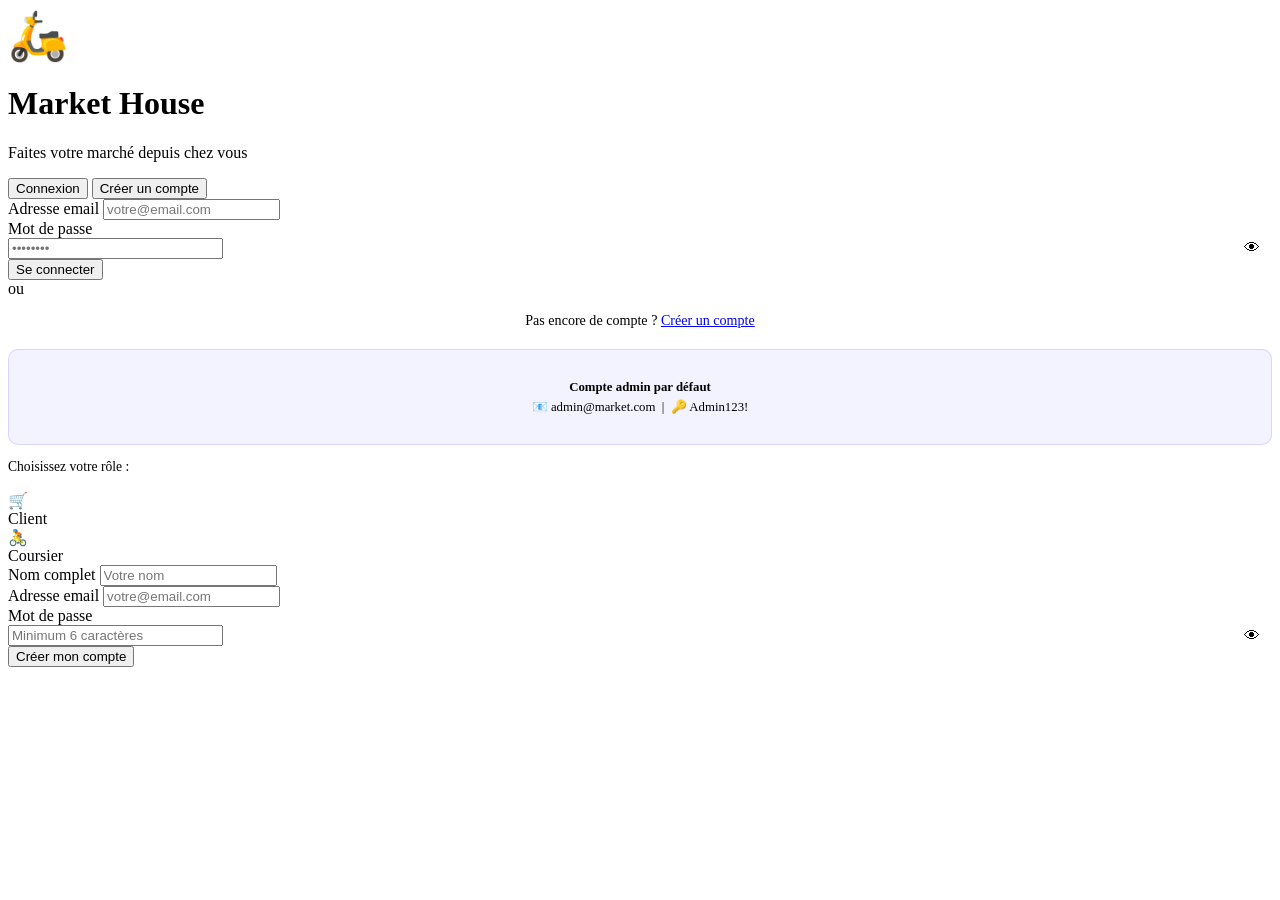
==== frontend/index.html @ 1b9a8a78 "Mon premier envoi" ====
<!DOCTYPE html>
<html lang="fr">
<head>
  <meta charset="UTF-8" />
  <meta name="viewport" content="width=device-width, initial-scale=1.0" />
  <title>Market House — Connexion</title>
  <link rel="stylesheet" href="/css/style.css" />
</head>
<body>
<div class="auth-wrapper">
  <div class="auth-box">
    <div class="auth-logo">
      <div style="font-size:3rem; margin-bottom:8px;">🛵</div>
      <h1>Market House</h1>
      <p>Faites votre marché depuis chez vous</p>
    </div>

    <div class="auth-tabs">
      <button class="auth-tab active" id="tab-login" onclick="showTab('login')">Connexion</button>
      <button class="auth-tab" id="tab-register" onclick="showTab('register')">Créer un compte</button>
    </div>

    <!-- LOGIN -->
    <div id="panel-login">
      <div id="login-alert" class="alert alert-error hidden"></div>
      <form id="login-form" onsubmit="doLogin(event)">
        <div class="form-group">
          <label class="form-label">Adresse email</label>
          <input id="l-email" type="email" class="form-control" placeholder="votre@email.com" required />
        </div>
        <div class="form-group">
          <label class="form-label">Mot de passe</label>
          <div style="position:relative;">
            <input id="l-password" type="password" class="form-control" placeholder="••••••••" required style="padding-right:40px;" />
            <span class="pwd-toggle" onclick="togglePassword('l-password')" style="position:absolute; right:12px; top:50%; transform:translateY(-50%); cursor:pointer; color:var(--text-muted);">👁</span>
          </div>
        </div>
        <button type="submit" class="btn btn-primary btn-full" id="login-btn">
          <span>Se connecter</span>
        </button>
      </form>
      <div class="divider">ou</div>
      <p style="text-align:center; font-size:0.88rem; color:var(--text-muted)">
        Pas encore de compte ? <a href="#" onclick="showTab('register')">Créer un compte</a>
      </p>
      <div style="margin-top:20px; padding:14px; background:rgba(108,99,255,0.08); border-radius:10px; border:1px solid rgba(108,99,255,0.2);">
        <p style="font-size:0.8rem; color:var(--text-muted); text-align:center; line-height:1.6;">
          <strong style="color:var(--accent2);">Compte admin par défaut</strong><br>
          📧 admin@market.com &nbsp;|&nbsp; 🔑 Admin123!
        </p>
      </div>
    </div>

    <!-- REGISTER -->
    <div id="panel-register" class="hidden">
      <div id="reg-alert" class="alert alert-error hidden"></div>
      <form id="reg-form" onsubmit="doRegister(event)">
        <p style="font-size:0.85rem; color:var(--text-muted); margin-bottom:16px;">Choisissez votre rôle :</p>
        <div class="role-selector">
          <div class="role-btn selected" onclick="selectRole('client', this)" id="role-client">
            <span class="role-icon">🛒</span>
            <div class="role-label">Client</div>
          </div>
          <div class="role-btn" onclick="selectRole('courier', this)" id="role-courier">
            <span class="role-icon">🚴</span>
            <div class="role-label">Coursier</div>
          </div>
        </div>
        <input type="hidden" id="r-role" value="client" />
        <div class="form-group">
          <label class="form-label">Nom complet</label>
          <input id="r-name" type="text" class="form-control" placeholder="Votre nom" required />
        </div>
        <div class="form-group">
          <label class="form-label">Adresse email</label>
          <input id="r-email" type="email" class="form-control" placeholder="votre@email.com" required />
        </div>
        <div class="form-group">
          <label class="form-label">Mot de passe</label>
          <div style="position:relative;">
            <input id="r-password" type="password" class="form-control" placeholder="Minimum 6 caractères" required style="padding-right:40px;" />
            <span class="pwd-toggle" onclick="togglePassword('r-password')" style="position:absolute; right:12px; top:50%; transform:translateY(-50%); cursor:pointer; color:var(--text-muted);">👁</span>
          </div>
        </div>
        <button type="submit" class="btn btn-primary btn-full" id="reg-btn">
          <span>Créer mon compte</span>
        </button>
      </form>
    </div>
  </div>
</div>

<div id="toast-container"></div>

<script src="/js/api.js"></script>
<script src="/js/auth.js"></script>
<script>
  // Redirect if already logged in
  if (getToken() && getUser()) redirectByRole(getUser());

  let selectedRole = 'client';

  function showTab(tab) {
    document.getElementById('panel-login').classList.toggle('hidden', tab !== 'login');
    document.getElementById('panel-register').classList.toggle('hidden', tab !== 'register');
    document.getElementById('tab-login').classList.toggle('active', tab === 'login');
    document.getElementById('tab-register').classList.toggle('active', tab === 'register');
  }

  function togglePassword(inputId) {
    const input = document.getElementById(inputId);
    const toggle = input.nextElementSibling;
    if (input.type === 'password') {
      input.type = 'text';
      toggle.textContent = '👁‍🗨';
    } else {
      input.type = 'password';
      toggle.textContent = '👁';
    }
  }

  function selectRole(role, el) {
    selectedRole = role;
    document.getElementById('r-role').value = role;
    document.querySelectorAll('.role-btn').forEach(b => b.classList.remove('selected'));
    el.classList.add('selected');
  }

  function showAlert(id, msg, type='error') {
    const el = document.getElementById(id);
    el.className = `alert alert-${type}`;
    el.textContent = msg;
    el.classList.remove('hidden');
  }

  async function doLogin(e) {
    e.preventDefault();
    const btn = document.getElementById('login-btn');
    btn.innerHTML = '<span class="spinner"></span>';
    btn.disabled = true;
    try {
      const res = await api.post('/api/auth/login', {
        email: document.getElementById('l-email').value,
        password: document.getElementById('l-password').value
      });
      saveAuth(res.token, res.user);
      redirectByRole(res.user);
    } catch (err) {
      showAlert('login-alert', err.message);
      btn.innerHTML = '<span>Se connecter</span>';
      btn.disabled = false;
    }
  }

  async function doRegister(e) {
    e.preventDefault();
    const btn = document.getElementById('reg-btn');
    btn.innerHTML = '<span class="spinner"></span>';
    btn.disabled = true;
    try {
      const res = await api.post('/api/auth/register', {
        name: document.getElementById('r-name').value,
        email: document.getElementById('r-email').value,
        password: document.getElementById('r-password').value,
        role: selectedRole
      });
      saveAuth(res.token, res.user);
      redirectByRole(res.user);
    } catch (err) {
      showAlert('reg-alert', err.message);
      btn.innerHTML = '<span>Créer mon compte</span>';
      btn.disabled = false;
    }
  }
</script>
</body>
</html>
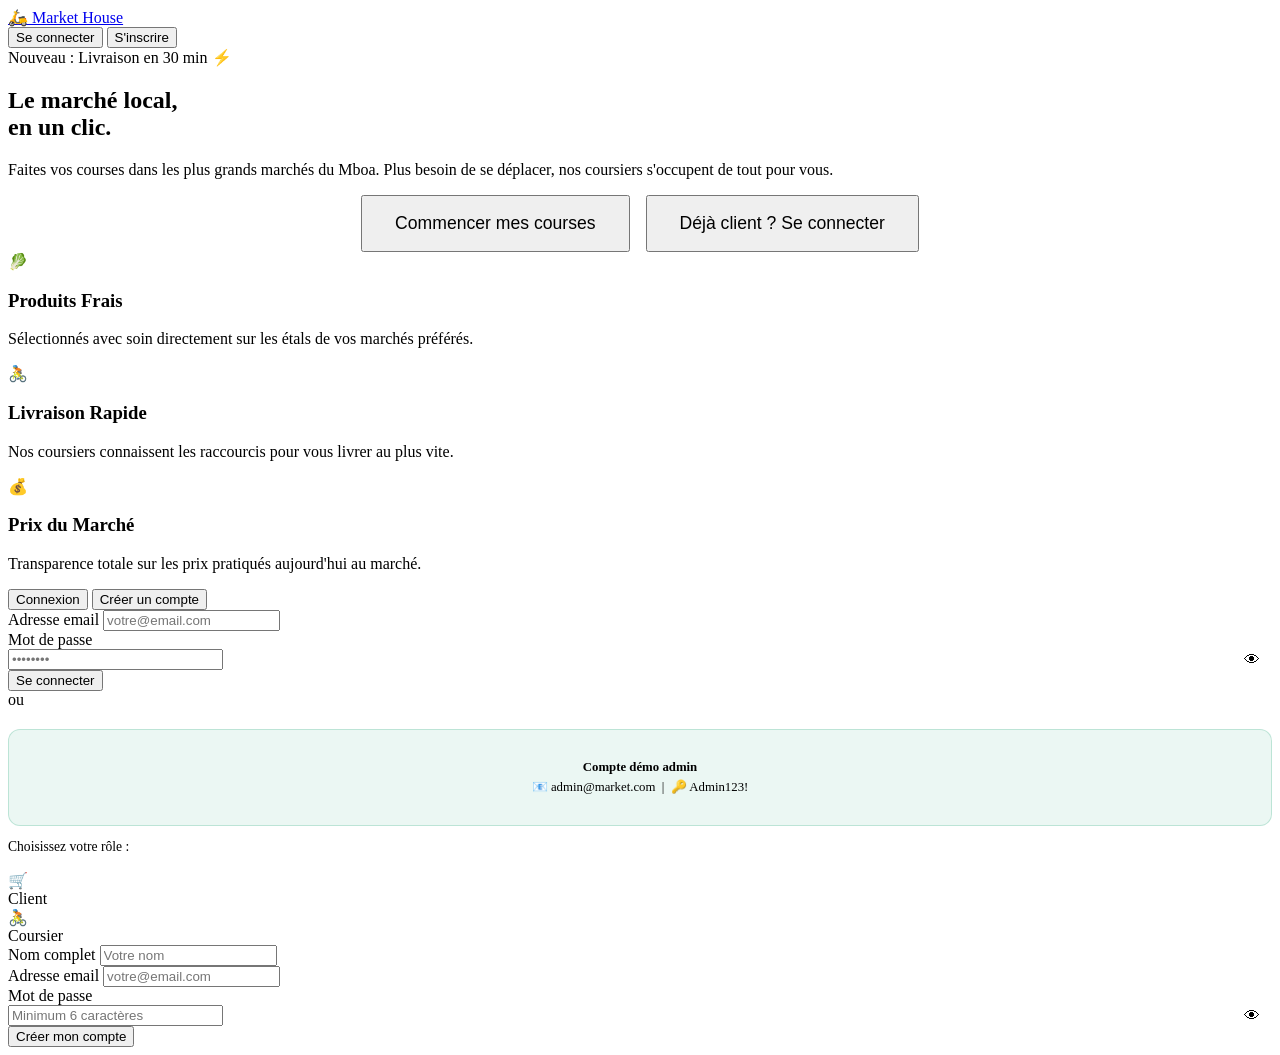
==== commit 8f291612: "prets pour le deployement sur vercel" ====
--- a/frontend/index.html
+++ b/frontend/index.html
@@ -7,85 +7,116 @@
   <link rel="stylesheet" href="/css/style.css" />
 </head>
 <body>
-<div class="auth-wrapper">
-  <div class="auth-box">
-    <div class="auth-logo">
-      <div style="font-size:3rem; margin-bottom:8px;">🛵</div>
-      <h1>Market House</h1>
-      <p>Faites votre marché depuis chez vous</p>
-    </div>
-
-    <div class="auth-tabs">
-      <button class="auth-tab active" id="tab-login" onclick="showTab('login')">Connexion</button>
-      <button class="auth-tab" id="tab-register" onclick="showTab('register')">Créer un compte</button>
-    </div>
-
-    <!-- LOGIN -->
-    <div id="panel-login">
-      <div id="login-alert" class="alert alert-error hidden"></div>
-      <form id="login-form" onsubmit="doLogin(event)">
-        <div class="form-group">
-          <label class="form-label">Adresse email</label>
-          <input id="l-email" type="email" class="form-control" placeholder="votre@email.com" required />
+<div class="landing-page">
+  <div class="navbar">
+    <div class="navbar-inner">
+      <a href="/" class="navbar-brand"><span>🛵</span> Market House</a>
+      <div class="navbar-right">
+        <button class="btn btn-secondary btn-sm" onclick="scrollToAuth()">Se connecter</button>
+        <button class="btn btn-primary btn-sm" onclick="scrollToAuth('register')">S'inscrire</button>
+      </div>
+    </div>
+  </div>
+
+  <section class="landing-hero">
+    <span class="hero-badge">Nouveau : Livraison en 30 min ⚡</span>
+    <h1>Le marché local,<br><span style="color:var(--accent2);">en un clic.</span></h1>
+    <p>Faites vos courses dans les plus grands marchés du Mboa. Plus besoin de se déplacer, nos coursiers s'occupent de tout pour vous.</p>
+    <div style="display:flex; justify-content:center; gap:16px; flex-wrap:wrap;">
+      <button class="btn btn-primary" style="padding:16px 32px; font-size:1.1rem;" onclick="scrollToAuth('register')">Commencer mes courses</button>
+      <button class="btn btn-secondary" style="padding:16px 32px; font-size:1.1rem;" onclick="scrollToAuth('login')">Déjà client ? Se connecter</button>
+    </div>
+
+    <div class="feature-grid">
+      <div class="feature-item">
+        <span class="feature-icon">🥬</span>
+        <h3 class="feature-title">Produits Frais</h3>
+        <p class="feature-desc">Sélectionnés avec soin directement sur les étals de vos marchés préférés.</p>
+      </div>
+      <div class="feature-item">
+        <span class="feature-icon">🚴</span>
+        <h3 class="feature-title">Livraison Rapide</h3>
+        <p class="feature-desc">Nos coursiers connaissent les raccourcis pour vous livrer au plus vite.</p>
+      </div>
+      <div class="feature-item">
+        <span class="feature-icon">💰</span>
+        <h3 class="feature-title">Prix du Marché</h3>
+        <p class="feature-desc">Transparence totale sur les prix pratiqués aujourd'hui au marché.</p>
+      </div>
+    </div>
+  </section>
+
+  <div class="auth-wrapper" id="auth-section">
+    <div class="auth-box">
+      <div class="auth-tabs">
+        <button class="auth-tab active" id="tab-login" onclick="showTab('login')">Connexion</button>
+        <button class="auth-tab" id="tab-register" onclick="showTab('register')">Créer un compte</button>
+      </div>
+
+      <!-- LOGIN -->
+      <div id="panel-login">
+        <div id="login-alert" class="alert alert-error hidden"></div>
+        <form id="login-form" onsubmit="doLogin(event)">
+          <div class="form-group">
+            <label class="form-label">Adresse email</label>
+            <input id="l-email" type="email" class="form-control" placeholder="votre@email.com" required />
+          </div>
+          <div class="form-group">
+            <label class="form-label">Mot de passe</label>
+            <div style="position:relative;">
+              <input id="l-password" type="password" class="form-control" placeholder="••••••••" required style="padding-right:40px;" />
+              <span class="pwd-toggle" onclick="togglePassword('l-password')" style="position:absolute; right:12px; top:50%; transform:translateY(-50%); cursor:pointer; color:var(--text-muted);">👁</span>
+            </div>
+          </div>
+          <button type="submit" class="btn btn-primary btn-full" id="login-btn">
+            <span>Se connecter</span>
+          </button>
+        </form>
+        <div class="divider">ou</div>
+        <div style="margin-top:20px; padding:14px; background:rgba(0,149,102,0.08); border-radius:12px; border:1px solid rgba(0,149,102,0.2);">
+          <p style="font-size:0.8rem; color:var(--text-muted); text-align:center; line-height:1.6;">
+            <strong style="color:var(--accent2);">Compte démo admin</strong><br>
+            📧 admin@market.com &nbsp;|&nbsp; 🔑 Admin123!
+          </p>
         </div>
-        <div class="form-group">
-          <label class="form-label">Mot de passe</label>
-          <div style="position:relative;">
-            <input id="l-password" type="password" class="form-control" placeholder="••••••••" required style="padding-right:40px;" />
-            <span class="pwd-toggle" onclick="togglePassword('l-password')" style="position:absolute; right:12px; top:50%; transform:translateY(-50%); cursor:pointer; color:var(--text-muted);">👁</span>
-          </div>
-        </div>
-        <button type="submit" class="btn btn-primary btn-full" id="login-btn">
-          <span>Se connecter</span>
-        </button>
-      </form>
-      <div class="divider">ou</div>
-      <p style="text-align:center; font-size:0.88rem; color:var(--text-muted)">
-        Pas encore de compte ? <a href="#" onclick="showTab('register')">Créer un compte</a>
-      </p>
-      <div style="margin-top:20px; padding:14px; background:rgba(108,99,255,0.08); border-radius:10px; border:1px solid rgba(108,99,255,0.2);">
-        <p style="font-size:0.8rem; color:var(--text-muted); text-align:center; line-height:1.6;">
-          <strong style="color:var(--accent2);">Compte admin par défaut</strong><br>
-          📧 admin@market.com &nbsp;|&nbsp; 🔑 Admin123!
-        </p>
-      </div>
-    </div>
-
-    <!-- REGISTER -->
-    <div id="panel-register" class="hidden">
-      <div id="reg-alert" class="alert alert-error hidden"></div>
-      <form id="reg-form" onsubmit="doRegister(event)">
-        <p style="font-size:0.85rem; color:var(--text-muted); margin-bottom:16px;">Choisissez votre rôle :</p>
-        <div class="role-selector">
-          <div class="role-btn selected" onclick="selectRole('client', this)" id="role-client">
-            <span class="role-icon">🛒</span>
-            <div class="role-label">Client</div>
-          </div>
-          <div class="role-btn" onclick="selectRole('courier', this)" id="role-courier">
-            <span class="role-icon">🚴</span>
-            <div class="role-label">Coursier</div>
-          </div>
-        </div>
-        <input type="hidden" id="r-role" value="client" />
-        <div class="form-group">
-          <label class="form-label">Nom complet</label>
-          <input id="r-name" type="text" class="form-control" placeholder="Votre nom" required />
-        </div>
-        <div class="form-group">
-          <label class="form-label">Adresse email</label>
-          <input id="r-email" type="email" class="form-control" placeholder="votre@email.com" required />
-        </div>
-        <div class="form-group">
-          <label class="form-label">Mot de passe</label>
-          <div style="position:relative;">
-            <input id="r-password" type="password" class="form-control" placeholder="Minimum 6 caractères" required style="padding-right:40px;" />
-            <span class="pwd-toggle" onclick="togglePassword('r-password')" style="position:absolute; right:12px; top:50%; transform:translateY(-50%); cursor:pointer; color:var(--text-muted);">👁</span>
-          </div>
-        </div>
-        <button type="submit" class="btn btn-primary btn-full" id="reg-btn">
-          <span>Créer mon compte</span>
-        </button>
-      </form>
+      </div>
+
+      <!-- REGISTER -->
+      <div id="panel-register" class="hidden">
+        <div id="reg-alert" class="alert alert-error hidden"></div>
+        <form id="reg-form" onsubmit="doRegister(event)">
+          <p style="font-size:0.85rem; color:var(--text-muted); margin-bottom:16px;">Choisissez votre rôle :</p>
+          <div class="role-selector">
+            <div class="role-btn selected" onclick="selectRole('client', this)" id="role-client">
+              <span class="role-icon">🛒</span>
+              <div class="role-label" style="margin-top:0;">Client</div>
+            </div>
+            <div class="role-btn" onclick="selectRole('courier', this)" id="role-courier">
+              <span class="role-icon">🚴</span>
+              <div class="role-label" style="margin-top:0;">Coursier</div>
+            </div>
+          </div>
+          <input type="hidden" id="r-role" value="client" />
+          <div class="form-group">
+            <label class="form-label">Nom complet</label>
+            <input id="r-name" type="text" class="form-control" placeholder="Votre nom" required />
+          </div>
+          <div class="form-group">
+            <label class="form-label">Adresse email</label>
+            <input id="r-email" type="email" class="form-control" placeholder="votre@email.com" required />
+          </div>
+          <div class="form-group">
+            <label class="form-label">Mot de passe</label>
+            <div style="position:relative;">
+              <input id="r-password" type="password" class="form-control" placeholder="Minimum 6 caractères" required style="padding-right:40px;" />
+              <span class="pwd-toggle" onclick="togglePassword('r-password')" style="position:absolute; right:12px; top:50%; transform:translateY(-50%); cursor:pointer; color:var(--text-muted);">👁</span>
+            </div>
+          </div>
+          <button type="submit" class="btn btn-primary btn-full" id="reg-btn">
+            <span>Créer mon compte</span>
+          </button>
+        </form>
+      </div>
     </div>
   </div>
 </div>
@@ -105,6 +136,11 @@
     document.getElementById('panel-register').classList.toggle('hidden', tab !== 'register');
     document.getElementById('tab-login').classList.toggle('active', tab === 'login');
     document.getElementById('tab-register').classList.toggle('active', tab === 'register');
+  }
+
+  function scrollToAuth(tab = 'login') {
+    showTab(tab);
+    document.getElementById('auth-section').scrollIntoView({ behavior: 'smooth' });
   }
 
   function togglePassword(inputId) {
